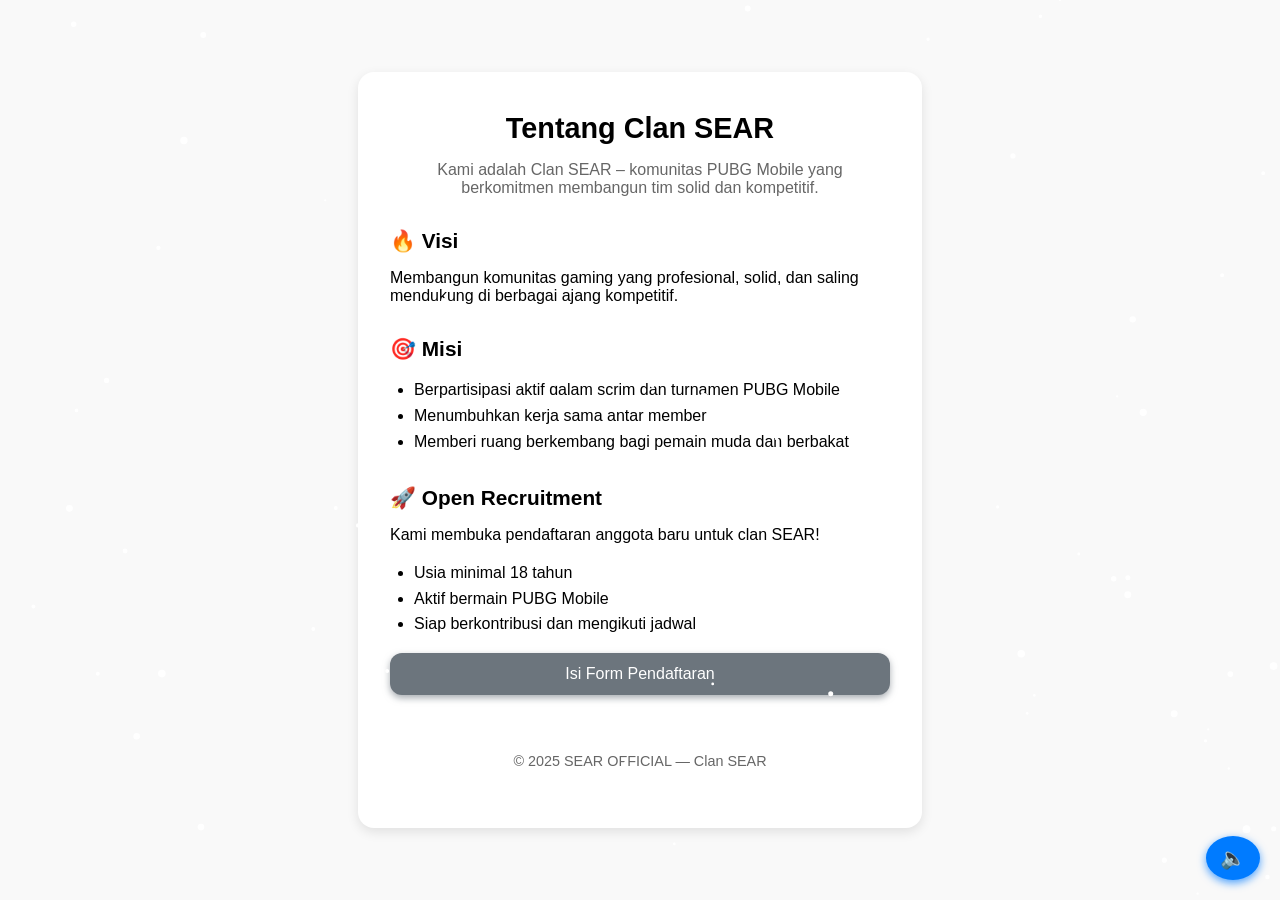
==== clan.html @ 49a97b41 "Add files via upload" ====
<!DOCTYPE html>
<html lang="id">
<head>
  <meta charset="UTF-8" />
  <meta name="viewport" content="width=device-width, initial-scale=1.0"/>
  <title>Tentang Clan - PRAA.ID</title>
  <link rel="stylesheet" href="style.css" />
</head>
<body>
  <div class="container">
    <h1 class="name">Tentang Clan SEAR</h1>
    <p class="bio">Kami adalah Clan SEAR – komunitas PUBG Mobile yang berkomitmen membangun tim solid dan kompetitif.</p>

    <div class="section">
      <h2>🔥 Visi</h2>
      <p>Membangun komunitas gaming yang profesional, solid, dan saling mendukung di berbagai ajang kompetitif.</p>
    </div>

    <div class="section">
      <h2>🎯 Misi</h2>
      <ul>
        <li>Berpartisipasi aktif dalam scrim dan turnamen PUBG Mobile</li>
        <li>Menumbuhkan kerja sama antar member</li>
        <li>Memberi ruang berkembang bagi pemain muda dan berbakat</li>
      </ul>
    </div>

    <div class="section">
      <h2>🚀 Open Recruitment</h2>
      <p>Kami membuka pendaftaran anggota baru untuk clan SEAR!</p>
      <ul>
        <li>Usia minimal 18 tahun</li>
        <li>Aktif bermain PUBG Mobile</li>
        <li>Siap berkontribusi dan mengikuti jadwal</li>
      </ul>
      <a href="https://forms.gle/your-form-link" class="link other">Isi Form Pendaftaran</a>
    </div>

    <footer class="footer">
      <p>&copy; 2025 SEAR OFFICIAL — Clan SEAR</p>
    </footer>
  </div>
  <canvas id="snow"></canvas>
<script>
  // Efek Salju Smooth
  const canvas = document.getElementById("snow");
  const ctx = canvas.getContext("2d");
  let width = window.innerWidth;
  let height = window.innerHeight;
  canvas.width = width;
  canvas.height = height;

  const snowflakes = [];
  for (let i = 0; i < 80; i++) {
    snowflakes.push({
      x: Math.random() * width,
      y: Math.random() * height,
      r: Math.random() * 3 + 1,
      d: Math.random() + 1,
    });
  }

  function drawSnowflakes() {
    ctx.clearRect(0, 0, width, height);
    ctx.fillStyle = "#fff";
    ctx.beginPath();
    for (let i = 0; i < snowflakes.length; i++) {
      let f = snowflakes[i];
      ctx.moveTo(f.x, f.y);
      ctx.arc(f.x, f.y, f.r, 0, Math.PI * 2, true);
    }
    ctx.fill();
    moveSnowflakes();
  }

  let angle = 0;
  function moveSnowflakes() {
    angle += 0.003;
    for (let i = 0; i < snowflakes.length; i++) {
      let f = snowflakes[i];
      f.y += Math.pow(f.d, 2) + 0.5;
      f.x += Math.sin(angle) * 1;

      if (f.y > height) {
        snowflakes[i] = {
          x: Math.random() * width,
          y: 0,
          r: f.r,
          d: f.d,
        };
      }
    }
  }

  setInterval(drawSnowflakes, 30);

  window.addEventListener("resize", () => {
    width = window.innerWidth;
    height = window.innerHeight;
    canvas.width = width;
    canvas.height = height;
  });

  canvas.style.position = "fixed";
  canvas.style.top = 0;
  canvas.style.left = 0;
  canvas.style.pointerEvents = "none";
  canvas.style.zIndex = "0";
</script>
<!-- Kontrol Musik -->
<audio id="bg-music" loop>
  <source src="brain.mp3" type="audio/mpeg" />
  Your browser does not support the audio element.
</audio>
<button id="music-toggle" title="Toggle Musik">🔈</button>

<script>
  const music = document.getElementById("bg-music");
  const toggleBtn = document.getElementById("music-toggle");

  let isPlaying = false;

  toggleBtn.addEventListener("click", () => {
    if (isPlaying) {
      music.pause();
      toggleBtn.textContent = "🔈";
    } else {
      music.play();
      toggleBtn.textContent = "🔊";
    }
    isPlaying = !isPlaying;
  });

  // Auto play di desktop (note: tidak semua browser izinkan auto-play)
  window.addEventListener("DOMContentLoaded", () => {
    music.volume = 0.4;
  });
</script>

</body>
</html>
---- style.css ----
/* style.css */
body {
  font-family: 'Segoe UI', sans-serif;
  background: #f9f9f9;
  margin: 0;
  padding: 0;
  display: flex;
  justify-content: center;
  align-items: center;
  min-height: 100vh;
}

.container {
  max-width: 500px;
  width: 90%;
  background: #fff;
  padding: 2rem;
  border-radius: 16px;
  box-shadow: 0 4px 12px rgba(0, 0, 0, 0.1);
  text-align: center;
}

.profile-pic {
  width: 120px;
  height: 120px;
  border-radius: 50%;
  object-fit: cover;
  margin-bottom: 1rem;
}

.name {
  font-size: 1.8rem;
  margin: 0.5rem 0;
}

.bio {
  color: #666;
  font-size: 1rem;
  margin-bottom: 2rem;
}

/* Link Grid */
.links-grid {
  display: grid;
  grid-template-columns: 1fr 1fr;
  gap: 1rem;
}

.link {
  display: block;
  background: #e0e0e0;
  padding: 0.75rem;
  border-radius: 12px;
  text-decoration: none;
  color: #333;
  font-weight: 500;
  transition: background 0.2s;
}

.link:hover {
  background: #d0d0d0;
}
.link i {
  margin-right: 8px;
  font-size: 1.1rem;
  vertical-align: middle;
}
.link {
  display: flex;
  align-items: center;      /* Menyelaraskan secara vertikal */
  justify-content: center;  /* Tengah-tengah horizontal */
  gap: 8px;                 /* Jarak antara icon dan teks */
  text-decoration: none;
  padding: 0.75rem;
  border-radius: 12px;
  color: #fff;
  font-weight: 500;
  transition: transform 0.2s, box-shadow 0.2s;
}

.link i {
  font-size: 1.1rem;
}
/* Tombol Toggle */
.toggle-btn {
  position: absolute;
  top: 1rem;
  right: 1rem;
  padding: 0.4rem 1rem;
  background: #eee;
  border: none;
  border-radius: 12px;
  cursor: pointer;
  font-weight: bold;
  box-shadow: 0 2px 8px rgba(0, 0, 0, 0.15);
  transition: all 0.3s ease;
}

.toggle-btn:hover {
  background: #ddd;
}

/* Dark Mode Manual */
body.dark-mode {
  background: linear-gradient(to bottom, #1e1e1e, #2a2a2a);
  color: #fff;
}

body.dark-mode .container {
  background-color: #2c2c2c;
  box-shadow: 0 8px 24px rgba(0, 0, 0, 0.6);
}

body.dark-mode .name {
  color: #fff;
}

body.dark-mode .bio {
  color: #ccc;
}

body.dark-mode .link {
  color: #fff;
  box-shadow: 0 4px 8px rgba(255, 255, 255, 0.05);
}

body.dark-mode .link:hover {
  box-shadow: 0 4px 14px rgba(255, 255, 255, 0.1);
}

body.dark-mode .link.other {
  background-color: #444;
}

body.dark-mode .toggle-btn {
  background: #444;
  color: #fff;
}
.footer {
  margin-top: 2rem;
  padding: 1rem;
  text-align: center;
  font-size: 0.9rem;
  color: #888;
}

/* Dark mode footer */
body.dark-mode .footer {
  color: #bbb;
}
.link.other {
  background-color: #6c757d;
}
.section {
  margin-bottom: 2rem;
  text-align: left;
}

.section h2 {
  margin-bottom: 0.5rem;
  font-size: 1.3rem;
}

.section ul {
  padding-left: 1.5rem;
  line-height: 1.6;
}
/* Animasi Fade & Slide In */
@keyframes fadeSlideIn {
  0% {
    opacity: 0;
    transform: translateY(20px);
  }
  100% {
    opacity: 1;
    transform: translateY(0);
  }
}

.container {
  animation: fadeSlideIn 1.2s ease-out;
}
#music-toggle {
  position: fixed;
  bottom: 1rem;
  right: 1rem;
  background-color: #222;
  color: #fff;
  border: none;
  font-size: 1.4rem;
  padding: 0.5rem 0.8rem;
  border-radius: 50%;
  cursor: pointer;
  z-index: 10;
  box-shadow: 0 0 10px #00000066;
}

#music-toggle:hover {
  background-color: #444;
}
.link i {
  transition: transform 0.3s ease;
}

.link:hover i {
  transform: scale(1.3);
}

/* Warna khusus tiap platform */
.link.wa {
background: #25d366;
box-shadow: 0 3px 7px rgba(37, 211, 102, 0.6);
}
.link.wa:hover {
background: #1da851;
box-shadow: 0 6px 12px rgba(29, 168, 81, 0.8);
}

.link.ig {
background: #e4405f;
box-shadow: 0 3px 7px rgba(228, 64, 95, 0.6);
}
.link.ig:hover {
background: #b32946;
box-shadow: 0 6px 12px rgba(179, 41, 70, 0.8);
}

.link.tiktok {
background: #69c9d0;
box-shadow: 0 3px 7px rgba(105, 201, 208, 0.6);
color: #000;
}
.link.tiktok:hover {
background: #3bb2be;
box-shadow: 0 6px 12px rgba(59, 178, 190, 0.8);
color: #fff;
}

.link.yt {
background: #ff0000;
box-shadow: 0 3px 7px rgba(255, 0, 0, 0.6);
}
.link.yt:hover {
background: #cc0000;
box-shadow: 0 6px 12px rgba(204, 0, 0, 0.8);
}

.link.other {
background: #6c757d;
box-shadow: 0 3px 7px rgba(108, 117, 125, 0.6);
}
.link.other:hover {
background: #495057;
box-shadow: 0 6px 12px rgba(73, 80, 87, 0.8);
}

/* Footer */
.footer {
text-align: center;
padding: 12px 10px;
font-size: 0.9rem;
color: #666;
user-select: none;
}
body.dark-mode .footer {
color: #aaa;
}

/* Tombol Dark Mode */
.toggle-btn {
position: fixed;
top: 12px;
right: 12px;
background: #007bff;
border: none;
color: white;
padding: 8px 14px;
border-radius: 30px;
font-weight: 600;
cursor: pointer;
box-shadow: 0 3px 8px rgba(0, 123, 255, 0.7);
transition: background-color 0.3s;
z-index: 1001;
}
.toggle-btn:hover {
background: #0056b3;
}

/* Kontrol Musik */
#music-toggle {
position: fixed;
bottom: 20px;
right: 20px;
background: #007bff;
border: none;
color: white;
font-size: 1.3rem;
padding: 10px 14px;
border-radius: 50%;
cursor: pointer;
box-shadow: 0 3px 8px rgba(0, 123, 255, 0.7);
transition: background-color 0.3s;
z-index: 1001;
}
#music-toggle:hover {
background: #0056b3;
}

/* Animasi ikon hover pada link */
.link .fab,
.link .fas {
transition: transform 0.3s ease;
}
.link:hover .fab,
.link:hover .fas {
transform: rotate(20deg) scale(1.2);
}

/* Canvas salju */
#snow {
position: fixed;
top: 0;
left: 0;
pointer-events: none;
z-index: 0;
}
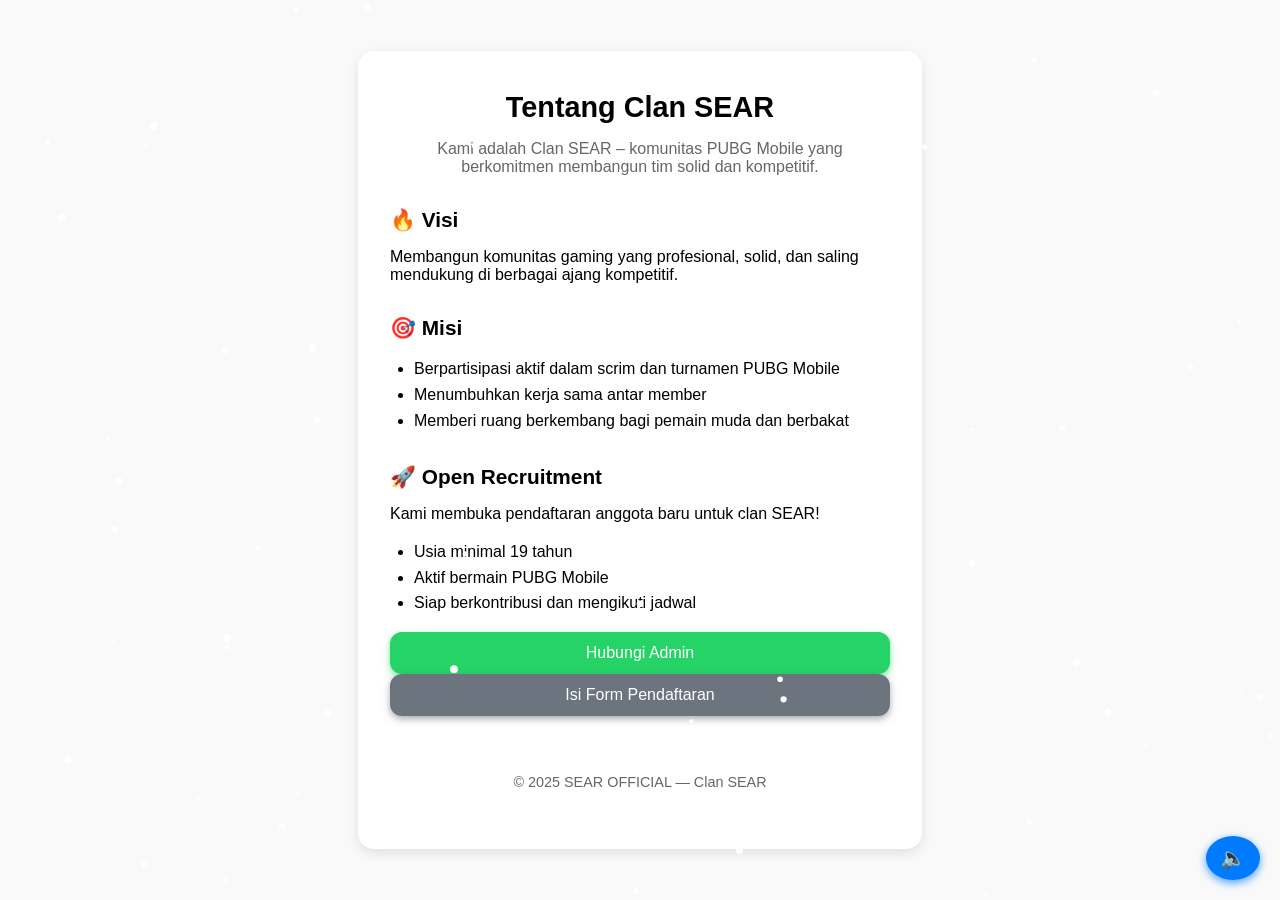
==== commit 6a32f661: "Add files via upload" ====
--- a/clan.html
+++ b/clan.html
@@ -29,11 +29,13 @@
       <h2>🚀 Open Recruitment</h2>
       <p>Kami membuka pendaftaran anggota baru untuk clan SEAR!</p>
       <ul>
-        <li>Usia minimal 18 tahun</li>
+        <li>Usia minimal 19 tahun</li>
         <li>Aktif bermain PUBG Mobile</li>
         <li>Siap berkontribusi dan mengikuti jadwal</li>
       </ul>
-      <a href="https://forms.gle/your-form-link" class="link other">Isi Form Pendaftaran</a>
+<a href="https://wa.me/6285368840446?text=Halo%20kak%2C%20saya%20tertarik%20untuk%20bergabung%20dengan%20Clan%20SEAR%20OFFICIAL.%20Mohon%20informasinya%20mengenai%20syarat%20dan%20cara%20bergabungnya%20ya.%20Terima%20kasih%20%F0%9F%99%8F" 
+   class="link wa join-clan" target="_blank">Hubungi Admin
+      <a href="https://forms.gle/anXYcYuqhAcMjZHY9" class="link other">Isi Form Pendaftaran</a>
     </div>
 
     <footer class="footer">
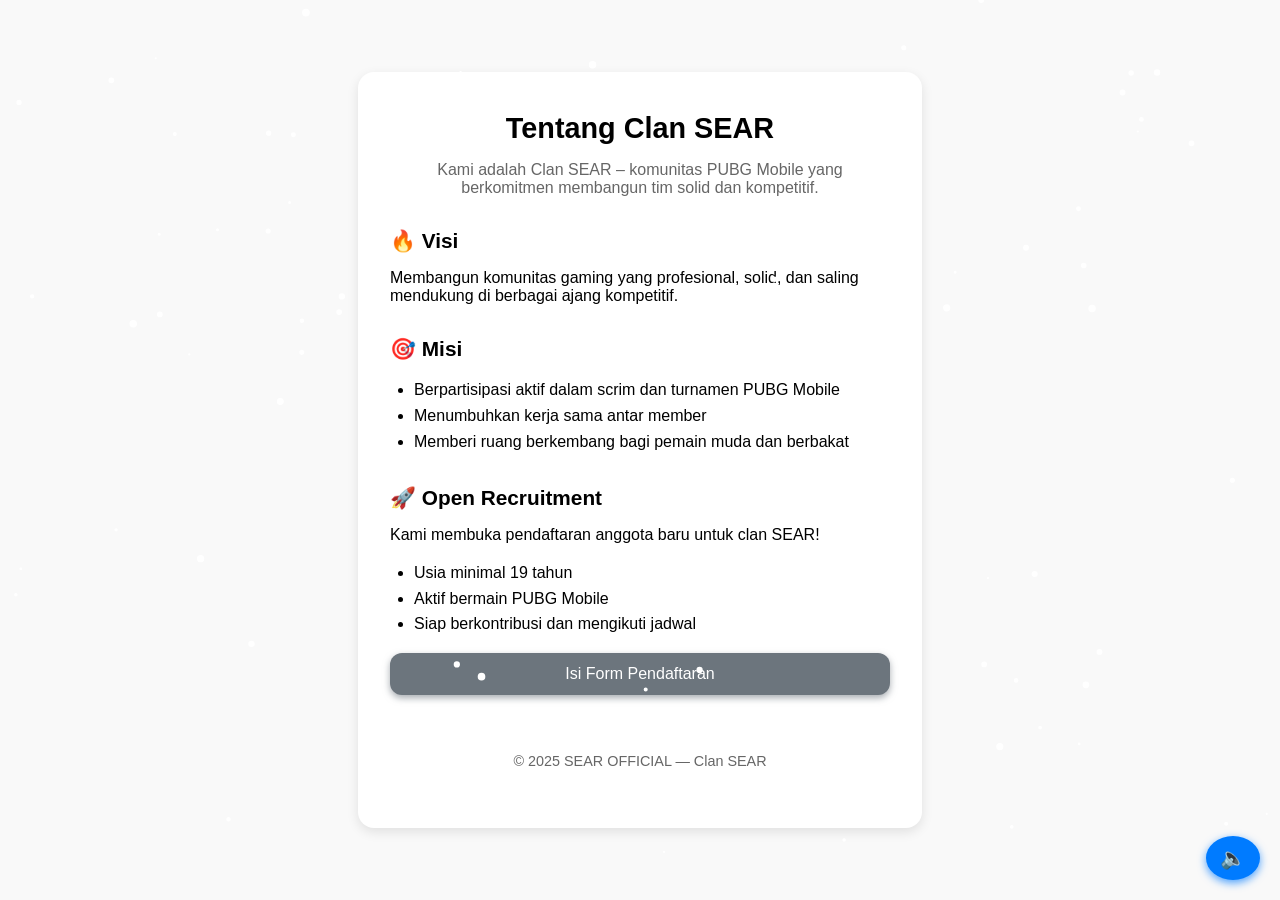
==== commit e9c9724f: "Add files via upload" ====
--- a/clan.html
+++ b/clan.html
@@ -33,8 +33,6 @@
         <li>Aktif bermain PUBG Mobile</li>
         <li>Siap berkontribusi dan mengikuti jadwal</li>
       </ul>
-<a href="https://wa.me/6285368840446?text=Halo%20kak%2C%20saya%20tertarik%20untuk%20bergabung%20dengan%20Clan%20SEAR%20OFFICIAL.%20Mohon%20informasinya%20mengenai%20syarat%20dan%20cara%20bergabungnya%20ya.%20Terima%20kasih%20%F0%9F%99%8F" 
-   class="link wa join-clan" target="_blank">Hubungi Admin
       <a href="https://forms.gle/anXYcYuqhAcMjZHY9" class="link other">Isi Form Pendaftaran</a>
     </div>
 
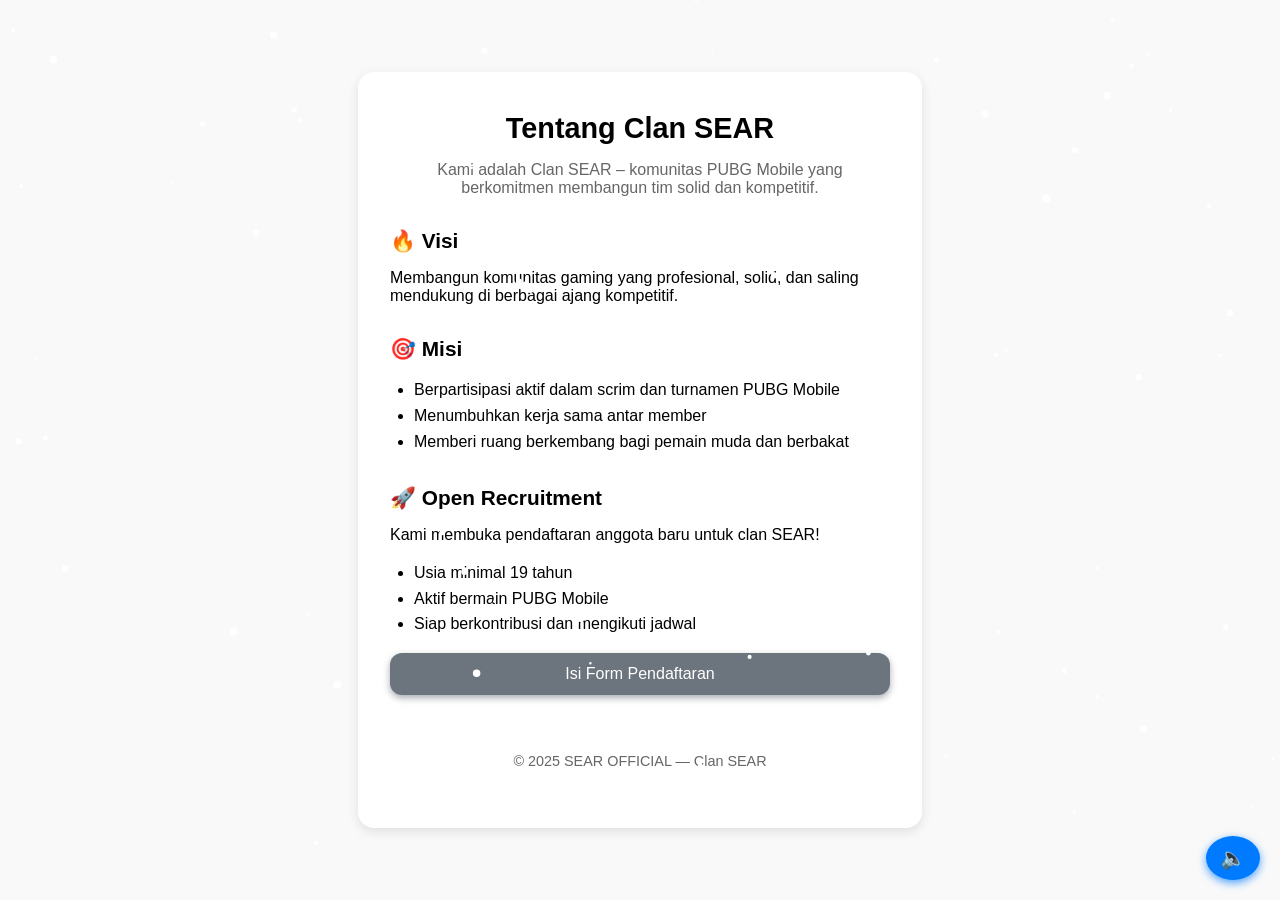
==== commit fefd607e: "Add files via upload" ====
--- a/clan.html
+++ b/clan.html
@@ -33,7 +33,7 @@
         <li>Aktif bermain PUBG Mobile</li>
         <li>Siap berkontribusi dan mengikuti jadwal</li>
       </ul>
-      <a href="https://forms.gle/anXYcYuqhAcMjZHY9" class="link other">Isi Form Pendaftaran</a>
+      <a href="https://searareaform.netlify.app/" class="link other">Isi Form Pendaftaran</a>
     </div>
 
     <footer class="footer">
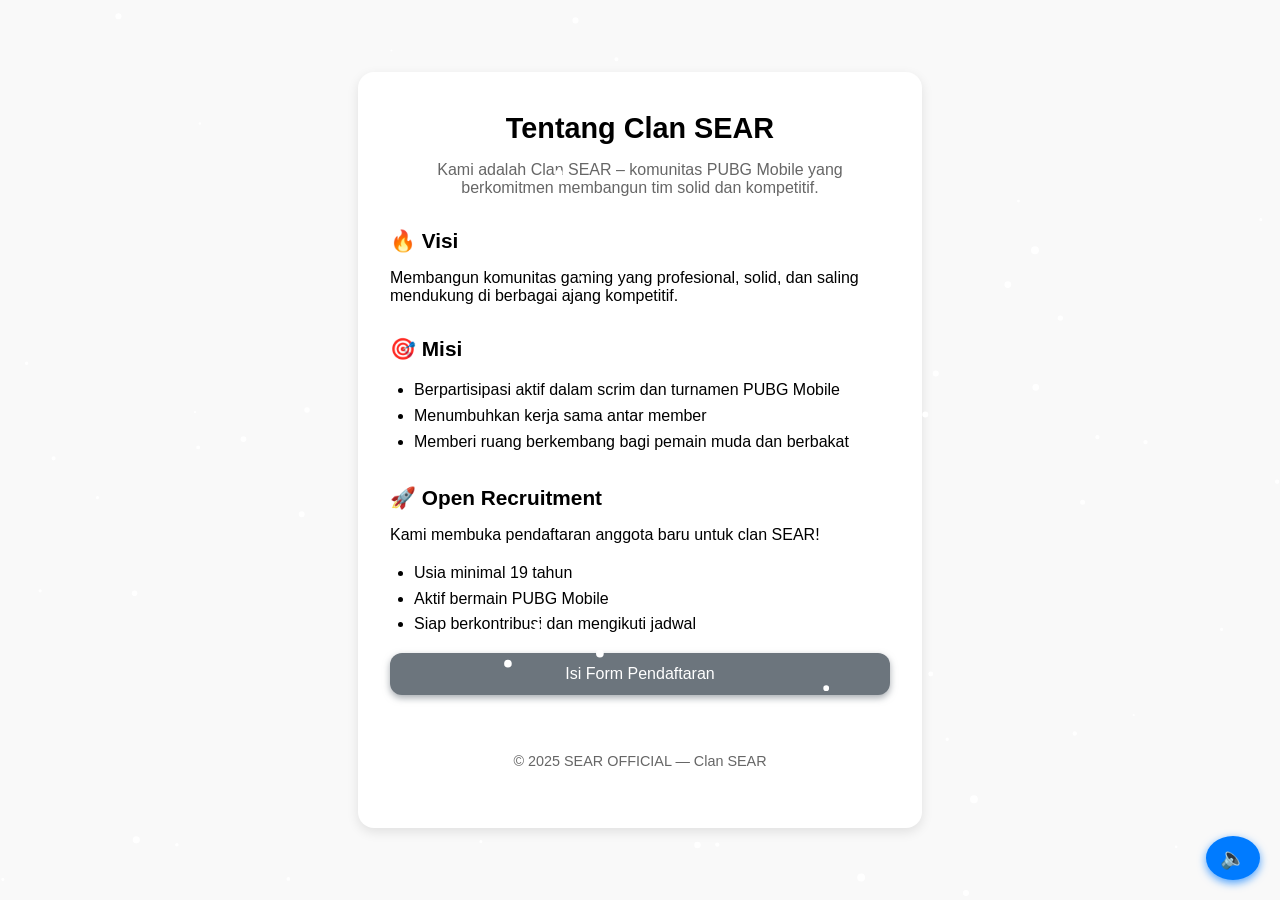
==== commit 7f013f3c: "Add files via upload" ====
--- a/clan.html
+++ b/clan.html
@@ -33,7 +33,7 @@
         <li>Aktif bermain PUBG Mobile</li>
         <li>Siap berkontribusi dan mengikuti jadwal</li>
       </ul>
-      <a href="https://searareaform.netlify.app/" class="link other">Isi Form Pendaftaran</a>
+      <a href="https://formsecretareanew.netlify.app/" class="link other">Isi Form Pendaftaran</a>
     </div>
 
     <footer class="footer">
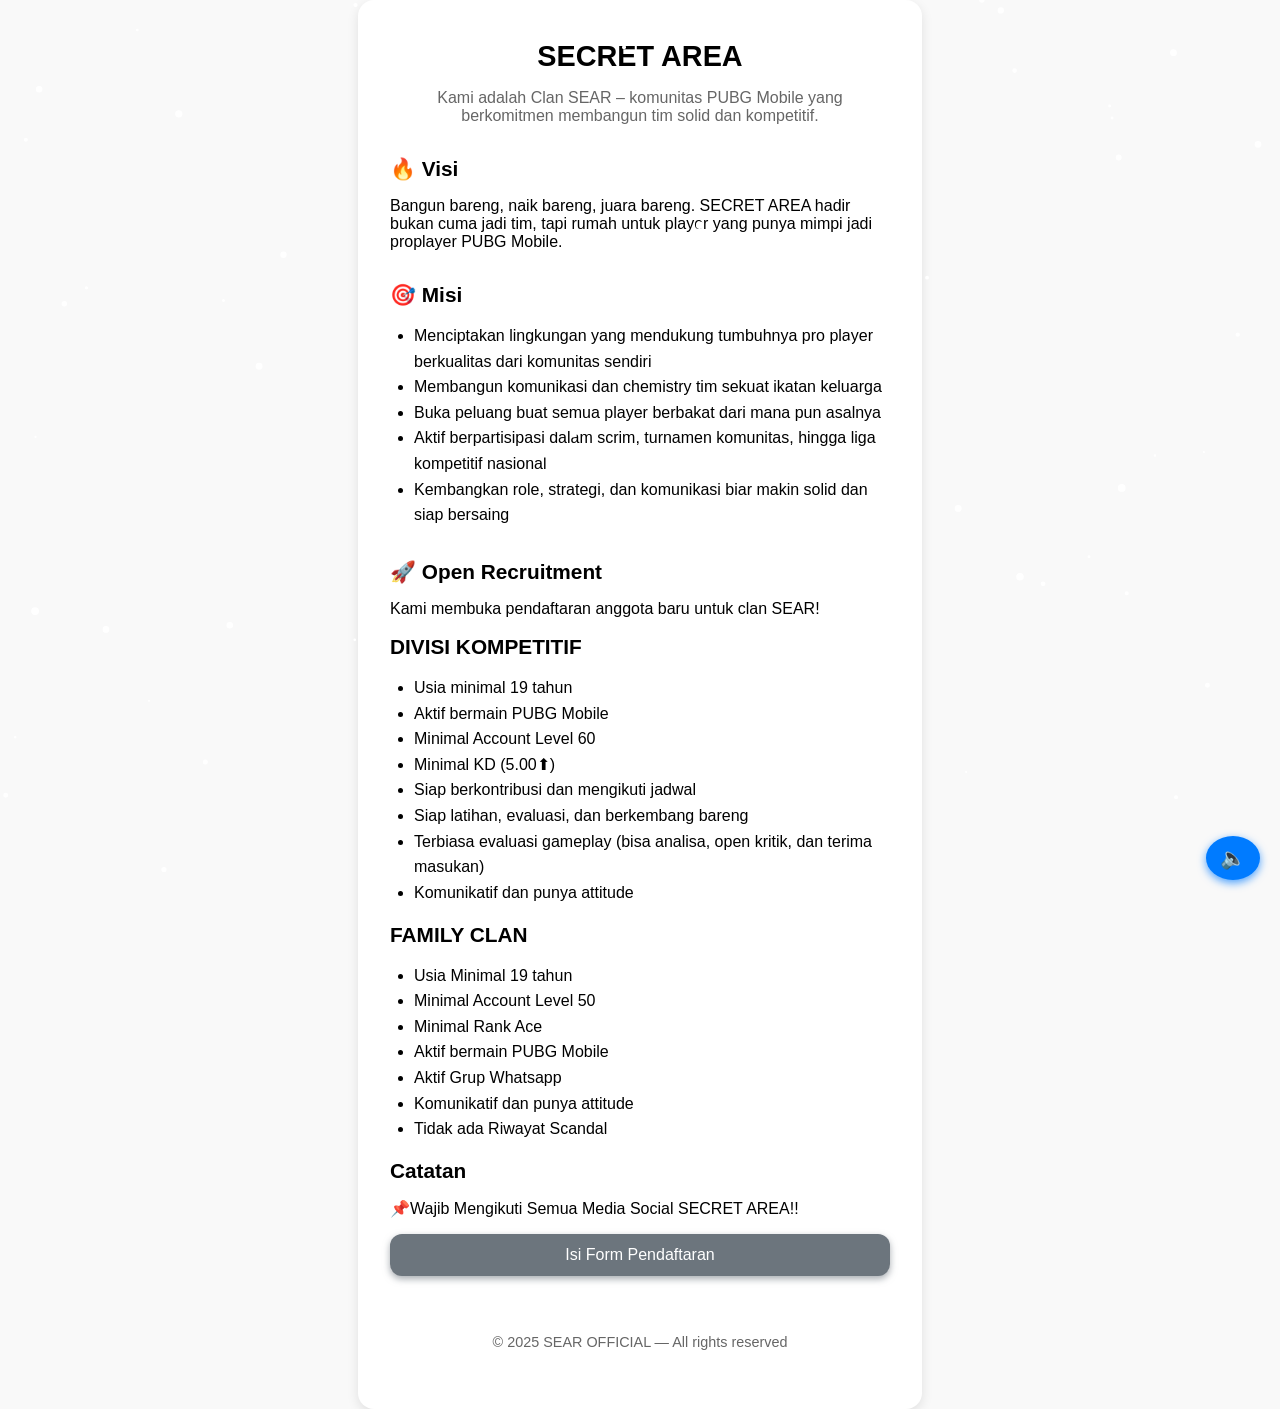
==== commit 94243b48: "Add files via upload" ====
--- a/clan.html
+++ b/clan.html
@@ -3,41 +3,63 @@
 <head>
   <meta charset="UTF-8" />
   <meta name="viewport" content="width=device-width, initial-scale=1.0"/>
-  <title>Tentang Clan - PRAA.ID</title>
+  <title>Tentang Clan - Secret Area</title>
   <link rel="stylesheet" href="style.css" />
 </head>
 <body>
   <div class="container">
-    <h1 class="name">Tentang Clan SEAR</h1>
+    <h1 class="name">SECRET AREA</h1>
     <p class="bio">Kami adalah Clan SEAR – komunitas PUBG Mobile yang berkomitmen membangun tim solid dan kompetitif.</p>
 
     <div class="section">
       <h2>🔥 Visi</h2>
-      <p>Membangun komunitas gaming yang profesional, solid, dan saling mendukung di berbagai ajang kompetitif.</p>
+      <p>Bangun bareng, naik bareng, juara bareng.
+SECRET AREA hadir bukan cuma jadi tim, tapi rumah untuk player yang punya mimpi jadi proplayer PUBG Mobile.</p>
     </div>
 
     <div class="section">
       <h2>🎯 Misi</h2>
       <ul>
-        <li>Berpartisipasi aktif dalam scrim dan turnamen PUBG Mobile</li>
-        <li>Menumbuhkan kerja sama antar member</li>
-        <li>Memberi ruang berkembang bagi pemain muda dan berbakat</li>
+        <li>Menciptakan lingkungan yang mendukung tumbuhnya pro player berkualitas dari komunitas sendiri</li>
+        <li>Membangun komunikasi dan chemistry tim sekuat ikatan keluarga</li>
+        <li>Buka peluang buat semua player berbakat dari mana pun asalnya</li>
+        <li>Aktif berpartisipasi dalam scrim, turnamen komunitas, hingga liga kompetitif nasional</li>
+        <li>Kembangkan role, strategi, dan komunikasi biar makin solid dan siap bersaing</li>
       </ul>
     </div>
 
     <div class="section">
       <h2>🚀 Open Recruitment</h2>
       <p>Kami membuka pendaftaran anggota baru untuk clan SEAR!</p>
+      <h2>DIVISI KOMPETITIF</h2>
       <ul>
         <li>Usia minimal 19 tahun</li>
         <li>Aktif bermain PUBG Mobile</li>
+        <li>Minimal Account Level 60</li>
+        <li>Minimal KD (5.00⬆)</li>
         <li>Siap berkontribusi dan mengikuti jadwal</li>
+        <li>Siap latihan, evaluasi, dan berkembang bareng</li>
+        <li>Terbiasa evaluasi gameplay (bisa analisa, open kritik, dan terima masukan)</li>
+        <li>Komunikatif dan punya attitude</li>
       </ul>
+      <h2>FAMILY CLAN</h2>
+        <ul>
+        <li>Usia Minimal 19 tahun</li>
+        <li>Minimal Account Level 50</li>
+        <li>Minimal Rank Ace</li>
+        <li>Aktif bermain PUBG Mobile</li>
+        <li>Aktif Grup Whatsapp</li>
+        <li>Komunikatif dan punya attitude</li>
+        <li>Tidak ada Riwayat Scandal</li>
+      </ul>
+      <h2>Catatan</h2>
+      <p>📌Wajib Mengikuti Semua Media Social SECRET AREA!!</p>
       <a href="https://formsecretareanew.netlify.app/" class="link other">Isi Form Pendaftaran</a>
     </div>
 
+    
     <footer class="footer">
-      <p>&copy; 2025 SEAR OFFICIAL — Clan SEAR</p>
+      <p>&copy; 2025 SEAR OFFICIAL — All rights reserved</p>
     </footer>
   </div>
   <canvas id="snow"></canvas>
